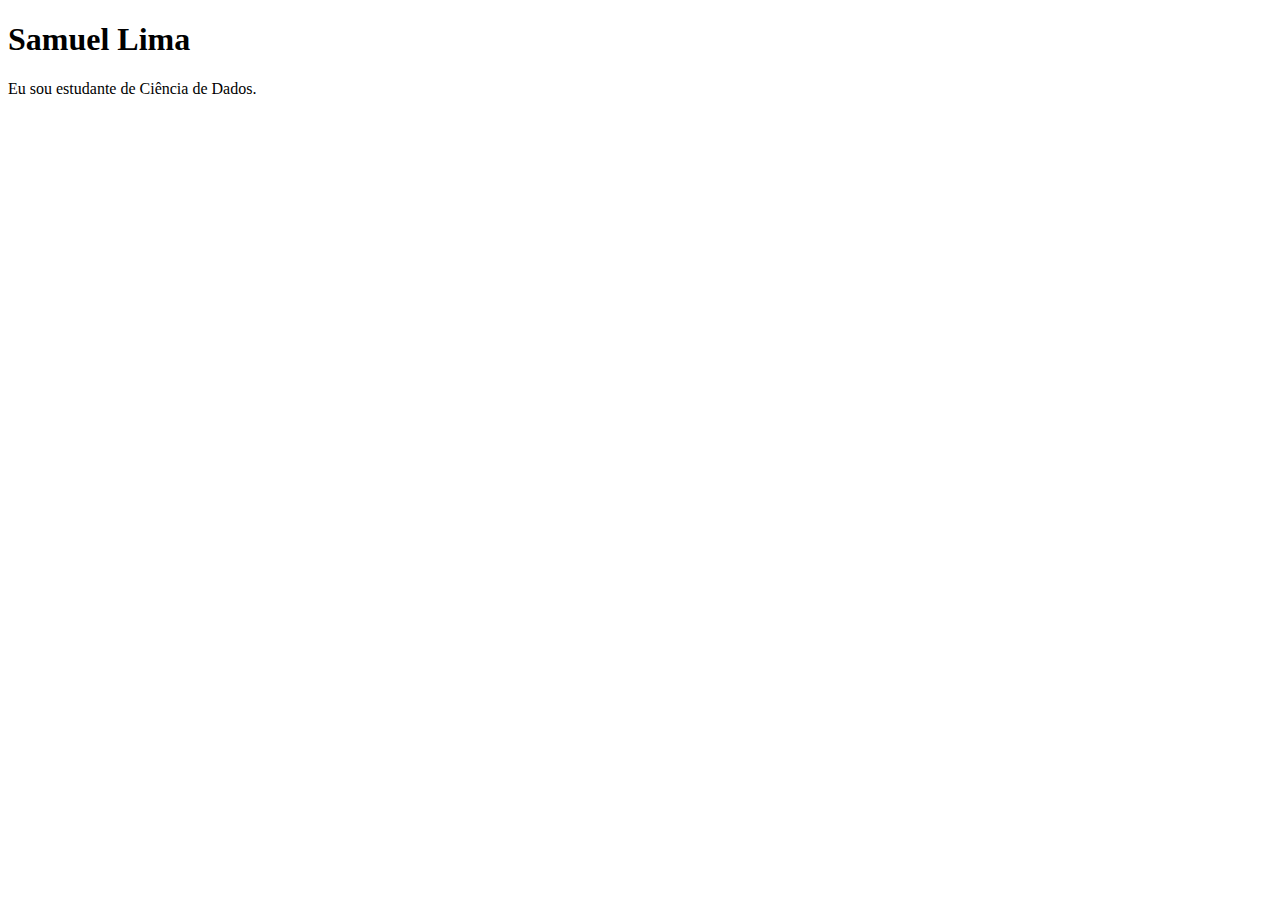
==== index.html @ 4f2f814b "feat: Criando arquivo index.html" ====
<!DOCTYPE html>
<html lang="en">
<head>
    <meta charset="UTF-8">
    <meta name="viewport" content="width=device-width, initial-scale=1.0">
    <title>LAB 1</title>
</head>
<body>
    <h1>
        Samuel Lima
    </h1>
    <p>
        Eu sou estudante de Ciência de Dados.
    </p>
    
</body>
</html>
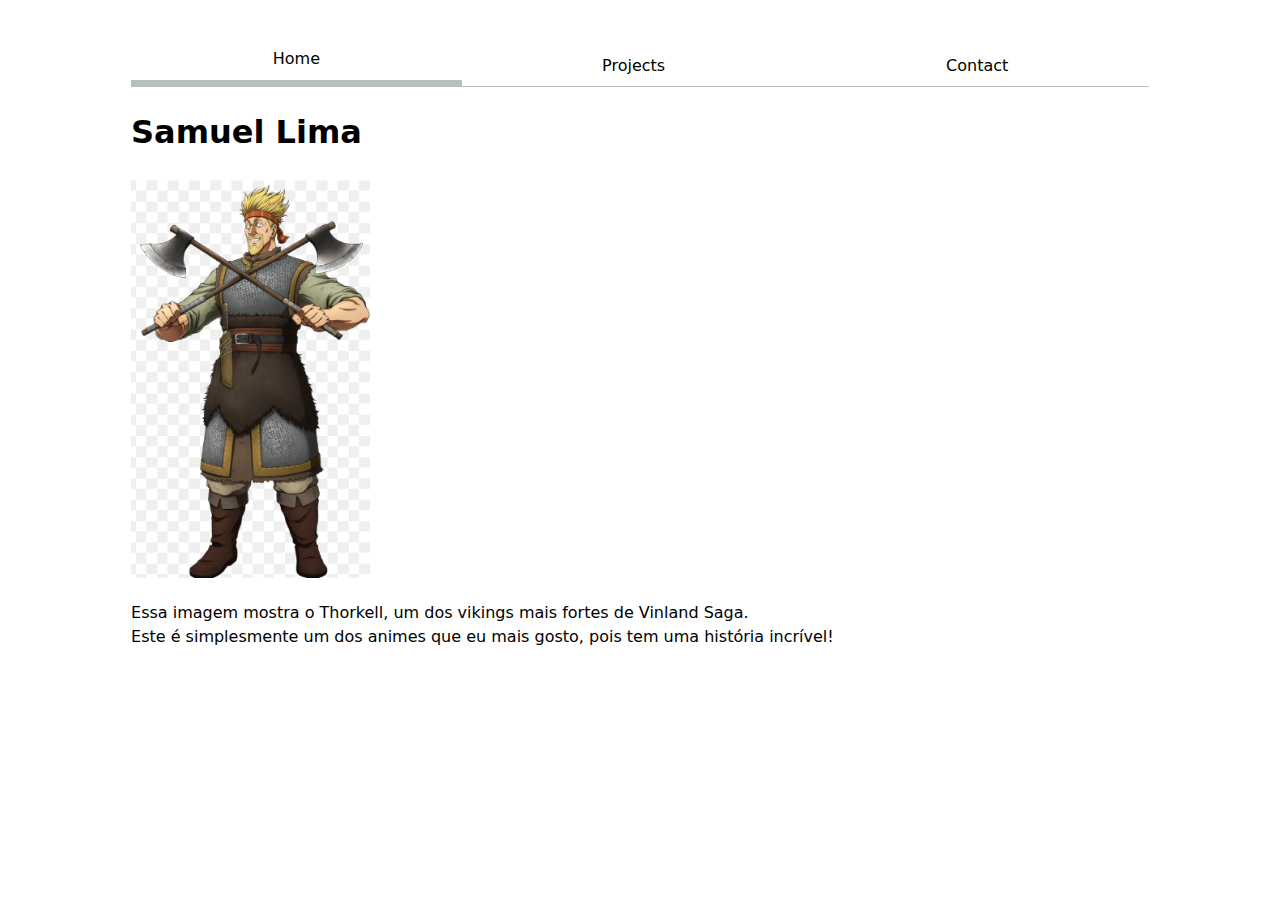
==== commit f3b2aef4: "feat: Adicionando novos efeitos com css" ====
--- a/index.html
+++ b/index.html
@@ -3,14 +3,25 @@
 <head>
     <meta charset="UTF-8">
     <meta name="viewport" content="width=device-width, initial-scale=1.0">
+    <link rel="stylesheet" href="style.css">
     <title>LAB 1</title>
 </head>
 <body>
+    <nav>
+        <a href="../index.html" class="current">Home</a>
+        <a href="project/index.html">Projects</a>
+        <a href="contact/index.html">Contact</a>
+    </nav>
+
     <h1>
         Samuel Lima
     </h1>
+
+    <img src="images/Thorkell.png" alt="" height="400">
+
     <p>
-        Eu sou estudante de Ciência de Dados.
+        Essa imagem mostra o Thorkell, um dos vikings mais fortes de Vinland Saga. <br>
+        Este é simplesmente um dos animes que eu mais gosto, pois tem uma história incrível!
     </p>
     
 </body>
--- a/style.css
+++ b/style.css
@@ -0,0 +1,74 @@
+:root {
+    --grey: oklch(80% 3% 200);
+    --white: #ffffff;
+    --color-accent: oklch(65% 50% 0);
+    --color-accent-bg: oklch(65% 50% 0 / 25%);
+}
+
+body {
+    font: 100%/1.5 system-ui;
+    max-width : 100ch;
+    margin-inline: auto;
+    padding: 1cm;
+}
+
+nav {
+    display: flex;
+    border-bottom-width: 1px;
+    border-bottom-style:solid;
+    border-bottom-color:var(--grey);
+}
+
+nav a {
+    flex: 1;
+    text-decoration: none;
+    color: inherit;
+    text-align: center;
+    padding: 0.5em;
+}
+
+nav .current{
+    border-bottom-width: 0.4em;
+    border-bottom-style:solid;
+    border-bottom-color:var(--grey);
+    padding: 0.1em;
+}
+
+nav a:hover{
+    border-bottom-width: 0.4em;
+    border-bottom-style:solid;
+    border-bottom-color:var(--color-accent);
+    padding: -0.1em;
+    background-color: var(--color-accent-bg);
+}
+
+/*
+input, textarea, button {
+    font: inherit;
+    width: 100%;
+    box-sizing: border-box;
+}
+
+label, input, textarea, button{
+    display: block;
+}
+
+label {
+    margin-block: 1rem;
+}
+    */
+
+form{
+    display: grid;
+    grid-template-columns: auto 1fr;
+    gap: 1em;
+}    
+
+form label{
+    display: grid;
+    grid-template-columns: subgrid;
+}
+
+label, #button{
+    grid-column: 1 / -1;
+}